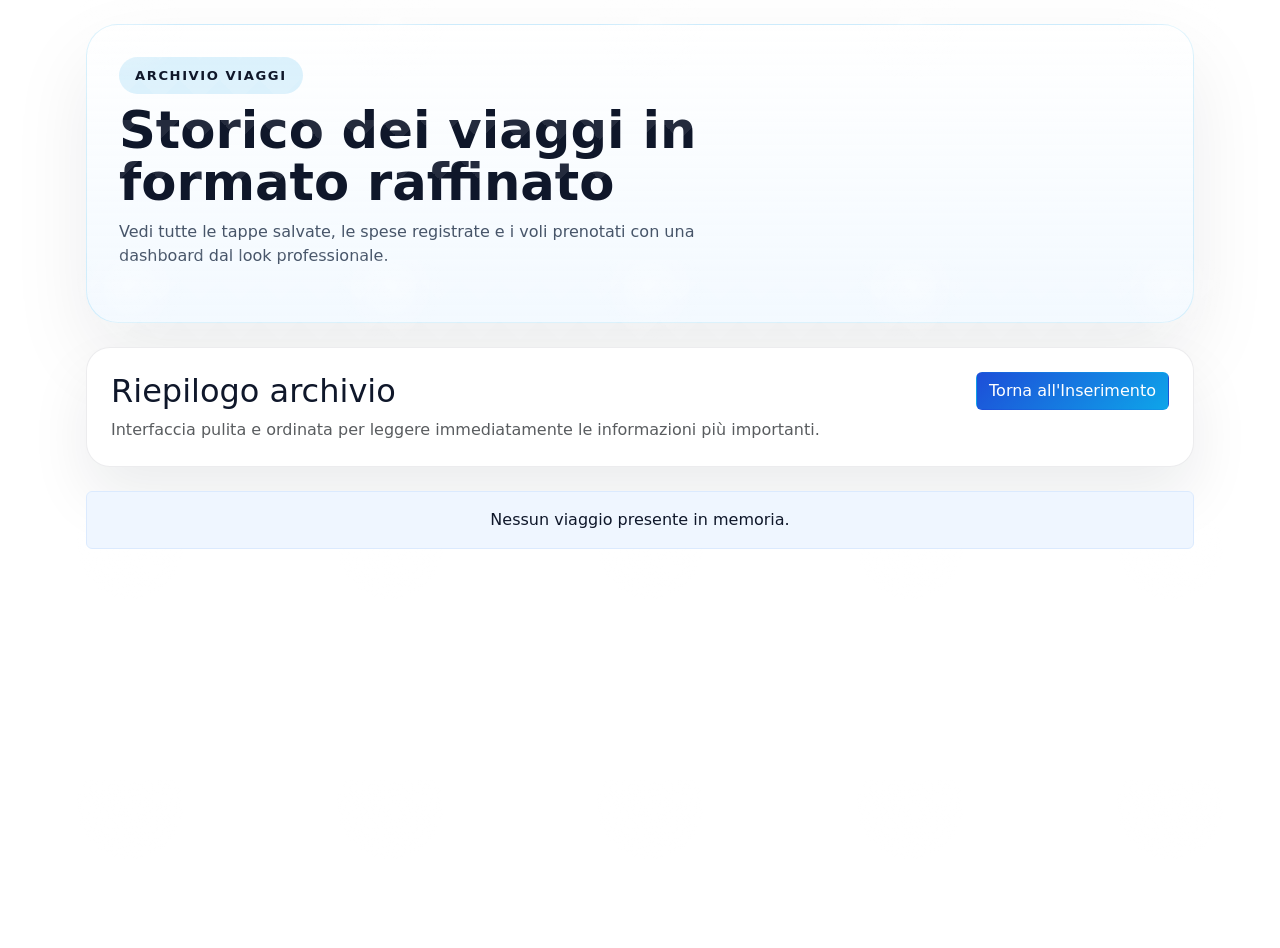
==== archivio.html @ d489d0e7 "Cambio nome file index2.html --> archivio.html" ====
<!DOCTYPE html>
<html lang="it">
<head>
    <meta charset="UTF-8">
    <meta name="viewport" content="width=device-width, initial-scale=1.0">
    <title>Registro Viaggi - Storico</title>
    <!-- Bootstrap 5 -->
    <link href="https://cdn.jsdelivr.net/npm/bootstrap@5.3.3/dist/css/bootstrap.min.css" rel="stylesheet">
    <link href="style.css" rel="stylesheet">
</head>
<body class="container my-4 history-page">

    <header class="hero-panel mb-4">
        <div class="hero-copy">
            <span class="eyebrow">Archivio Viaggi</span>
            <h1>Storico dei viaggi in formato raffinato</h1>
            <p>Vedi tutte le tappe salvate, le spese registrate e i voli prenotati con una dashboard dal look professionale.</p>
        </div>
    </header>

    <section class="card p-4 mb-4">
        <div class="d-flex flex-column flex-md-row justify-content-between align-items-start gap-3">
            <div>
                <h2 class="mb-2">Riepilogo archivio</h2>
                <p class="mb-0 text-muted">Interfaccia pulita e ordinata per leggere immediatamente le informazioni più importanti.</p>
            </div>
            <a href="index.html" class="btn btn-primary align-self-start">Torna all'Inserimento</a>
        </div>
    </section>

    <div id="container2" class="mt-4"></div>

    <script src="script.js"></script>
</body>
</html>
---- style.css ----
/* Stili base per il progetto Registro Viaggi */
:root {
    color-scheme: light;
    --bg-100: #f8fafc;
    --bg-200: #e2e8f0;
    --bg-500: #0f172a;
    --surface: rgba(255, 255, 255, 0.95);
    --surface-strong: #ffffff;
    --accent: #1d4ed8;
    --accent-strong: #0ea5e9;
    --accent-soft: #eff6ff;
    --text: #0f172a;
    --text-muted: #475569;
    --border: rgba(15, 23, 42, 0.08);
    --shadow: 0 30px 60px rgba(15, 23, 42, 0.08);
}

* {
    box-sizing: border-box;
}

html {
    scroll-behavior: smooth;
}

body {
    margin: 0;
    min-height: 100vh;
    font-family: Inter, system-ui, -apple-system, BlinkMacSystemFont, 'Segoe UI', sans-serif;
    color: var(--text);
    background: radial-gradient(circle at top left, rgba(59, 130, 246, 0.18), transparent 24%),
        radial-gradient(circle at 80% 20%, rgba(14, 165, 233, 0.14), transparent 22%),
        linear-gradient(180deg, #f8fafc 0%, #eef2ff 55%, #cfe0ff 100%);
    background-attachment: fixed;
}

body::before {
    content: "";
    position: fixed;
    inset: 0;
    background-image: radial-gradient(circle at 50% 10%, rgba(255,255,255,0.5) 0%, transparent 20%),
        linear-gradient(135deg, rgba(255,255,255,0.14) 25%, transparent 25%),
        linear-gradient(225deg, rgba(255,255,255,0.14) 25%, transparent 25%);
    background-size: 260px 260px, 40px 40px, 40px 40px;
    pointer-events: none;
    opacity: 0.65;
    z-index: 0;
}

body.container.my-4 {
    background: transparent;
}

.container.my-4 {
    max-width: 1140px;
    padding-left: 1rem;
    padding-right: 1rem;
}

.hero-panel {
    display: grid;
    grid-template-columns: minmax(0, 1.65fr) minmax(280px, 1fr);
    gap: 1.5rem;
    align-items: center;
    padding: 2rem;
    margin-bottom: 1.5rem;
    background: linear-gradient(180deg, rgba(255, 255, 255, 0.92), rgba(240, 248, 255, 0.82));
    border: 1px solid rgba(14, 165, 233, 0.16);
    border-radius: 32px;
    box-shadow: 0 34px 80px rgba(15, 23, 42, 0.08);
}

.hero-copy h1 {
    font-size: clamp(2.6rem, 4vw, 3.8rem);
    line-height: 1.02;
    margin: 0.6rem 0 0.7rem;
}

.eyebrow {
    display: inline-flex;
    align-items: center;
    justify-content: center;
    padding: 0.55rem 1rem;
    border-radius: 999px;
    background: rgba(14, 165, 233, 0.14);
    color: #0f172a;
    font-size: 0.82rem;
    font-weight: 700;
    letter-spacing: 0.12em;
    text-transform: uppercase;
}

.hero-copy p {
    max-width: 720px;
    margin-bottom: 1.4rem;
    color: #475569;
    font-size: 1rem;
}

.hero-buttons {
    display: flex;
    flex-wrap: wrap;
    gap: 1rem;
    margin-top: 1.5rem;
}

.hero-buttons .btn {
    min-width: 170px;
}

.hero-return-button {
    background: linear-gradient(135deg, #2563eb 0%, #0891b2 100%);
    border: 1px solid rgba(255, 255, 255, 0.35);
    border-radius: 999px;
    box-shadow: 0 18px 40px rgba(13, 50, 113, 0.18);
    padding: 0.95rem 1.6rem;
    transition: transform 0.2s ease, box-shadow 0.2s ease, filter 0.2s ease;
}

.hero-return-button:hover,
.hero-return-button:focus {
    transform: translateY(-2px);
    box-shadow: 0 22px 48px rgba(13, 50, 113, 0.2);
    filter: brightness(1.05);
}

.hero-visual {
    display: flex;
    justify-content: center;
}

.hero-card {
    width: 100%;
    min-height: 220px;
    padding: 1.8rem;
    background: radial-gradient(circle at top left, rgba(59, 130, 246, 0.16), rgba(255, 255, 255, 0.85));
    border: 1px solid rgba(14, 165, 233, 0.12);
    border-radius: 28px;
    box-shadow: 0 24px 45px rgba(15, 23, 42, 0.07);
}

.hero-card strong {
    display: block;
    font-size: 1.2rem;
    margin-bottom: 0.75rem;
}

.hero-card p {
    margin: 0;
    color: #475569;
    line-height: 1.7;
}

body.index-page {
    background: radial-gradient(circle at 10% 10%, rgba(59, 130, 246, 0.12), transparent 22%),
        radial-gradient(circle at 90% 30%, rgba(14, 165, 233, 0.08), transparent 18%),
        linear-gradient(180deg, #f8fafc 0%, #eef2ff 58%, #dbeafe 100%);
}

body.history-page {
    background: radial-gradient(circle at 15% 20%, rgba(56, 189, 248, 0.12), transparent 24%),
        radial-gradient(circle at 85% 15%, rgba(59, 130, 246, 0.1), transparent 20%),
        linear-gradient(180deg, #f8fafc 0%, #eef2ff 58%, #dbeafe 100%);
}

.action-grid {
    display: grid;
    grid-template-columns: repeat(4, minmax(0, 1fr));
    gap: 1rem;
    margin-bottom: 1.5rem;
}

.action-card {
    display: block;
    min-height: 150px;
    padding: 1.5rem;
    background: rgba(255, 255, 255, 0.92);
    border: 1px solid rgba(15, 23, 42, 0.08);
    border-radius: 24px;
    box-shadow: 0 24px 50px rgba(15, 23, 42, 0.08);
    color: var(--bg-500);
    text-decoration: none;
    transition: transform 0.25s ease, border-color 0.25s ease, box-shadow 0.25s ease;
}

.action-card:hover,
.action-card:focus-visible {
    transform: translateY(-4px);
    border-color: rgba(14, 165, 233, 0.45);
    box-shadow: 0 28px 60px rgba(15, 23, 42, 0.12);
}

.action-card h2 {
    margin-bottom: 0.75rem;
    font-size: 1.15rem;
    font-weight: 700;
}

.action-card p {
    margin: 0;
    color: var(--text-muted);
}

.action-card-secondary {
    background: linear-gradient(180deg, #eff6ff 0%, #ffffff 100%);
}

h1,
h2,
h3,
h4,
h5,
h6 {
    color: var(--bg-500);
    margin-top: 0;
}

h1 {
    font-size: clamp(2rem, 3vw, 2.8rem);
    font-weight: 800;
}

p {
    color: var(--text-muted);
}

.card,
input.form-control,
.input-group .form-control,
.modal-content,
#divCentrale {
    background: var(--surface-strong);
    border: 1px solid var(--border);
    border-radius: 24px;
    box-shadow: var(--shadow);
}

.card {
    padding: 1.75rem;
    overflow: hidden;
}

input.form-control,
.input-group .form-control {
    border-radius: 16px;
    border: 1px solid rgba(148, 163, 184, 0.2);
    padding: 1rem 1.1rem;
    transition: border-color 0.2s ease, box-shadow 0.2s ease;
}

input.form-control:focus,
.input-group .form-control:focus {
    outline: none;
    border-color: var(--accent-strong);
    box-shadow: 0 0 0 4px rgba(14, 165, 233, 0.18);
}

.form-check-input {
    width: 1.25rem;
    height: 1.25rem;
    margin-top: 0.2rem;
}

.btn-primary,
.btn-primary:hover,
.btn-primary:focus {
    background: linear-gradient(135deg, var(--accent) 0%, var(--accent-strong) 100%);
    border-color: transparent;
    color: #fff;
}

.btn-secondary,
.btn-secondary:hover,
.btn-secondary:focus,
.btn-outline-secondary {
    background-color: #ffffff;
    color: var(--accent);
    border-color: var(--accent);
}

.btn-outline-secondary:hover,
.btn-outline-secondary:focus {
    background-color: var(--accent-soft);
}

.btn-success {
    background-color: #10b981;
    border-color: transparent;
    color: #fff;
}

.btn-danger {
    background-color: #ef4444;
    border-color: transparent;
    color: #fff;
}

.btn-warning {
    background-color: #f59e0b;
    border-color: transparent;
    color: #0f172a;
}

.btn.bg-info,
.btn.bg-info:hover,
.btn.bg-info:focus {
    background-color: #0ea5e9 !important;
    border-color: transparent !important;
}

#container2 {
    margin-top: 1.5rem;
}

#container2 .table {
    background: var(--surface-strong);
    border-radius: 18px;
    overflow: hidden;
    width: 100%;
}

table {
    width: 100%;
    border-collapse: collapse;
}

thead {
    background: #0f172a;
    color: #fff;
}

thead th {
    padding: 1rem 1rem;
    text-align: left;
    font-weight: 700;
    letter-spacing: 0.01em;
}

tbody tr {
    transition: background-color 0.2s ease;
}

tbody tr:hover {
    background: #eff6ff;
}

tbody td {
    padding: 1rem;
    border-top: 1px solid rgba(148, 163, 184, 0.12);
}

.alert-secondary {
    background-color: #eff6ff;
    border-color: #dbeafe;
    color: var(--text);
}

.section-title {
    display: inline-flex;
    align-items: center;
    gap: 0.6rem;
    margin-bottom: 1rem;
    font-size: 1.1rem;
    font-weight: 700;
    color: var(--accent);
}

body.login-page {
    min-height: 100vh;
    background: radial-gradient(circle at 20% 10%, rgba(255, 248, 237, 0.92), transparent 28%),
        linear-gradient(180deg, #fff9f1 0%, #f6ecdf 42%, #e8dac8 100%);
    display: flex;
    align-items: center;
    justify-content: center;
    padding: 1.5rem;
}

body.login-page::before {
    content: "";
    position: fixed;
    inset: 0;
    background-image: radial-gradient(circle at 15% 18%, rgba(255, 255, 255, 0.7) 0%, transparent 20%),
        linear-gradient(135deg, rgba(255, 255, 255, 0.18) 12%, transparent 12%),
        linear-gradient(225deg, rgba(255, 255, 255, 0.18) 12%, transparent 12%),
        repeating-linear-gradient(180deg, rgba(126, 89, 41, 0.04) 0, rgba(126, 89, 41, 0.04) 1px, transparent 1px, transparent 22px);
    background-size: 280px 280px, 40px 40px, 40px 40px, 100% 44px;
    pointer-events: none;
    z-index: 0;
}

body.login-page::after {
    content: "✈︎";
    position: fixed;
    right: 2rem;
    bottom: 2rem;
    font-size: 5rem;
    color: rgba(167, 122, 74, 0.16);
    pointer-events: none;
}

#divContainer {
    display: flex;
    justify-content: center;
    align-items: center;
    width: 100%;
    max-width: 1080px;
    position: relative;
    z-index: 1;
}

#divCentrale {
    width: min(480px, 100%);
    background: linear-gradient(180deg, rgba(255, 252, 242, 0.96) 0%, rgba(255, 245, 228, 0.96) 100%);
    border-radius: 36px;
    border: 1px solid rgba(162, 121, 78, 0.28);
    box-shadow: 0 34px 90px rgba(86, 58, 29, 0.14);
    padding: 44px 36px;
    position: relative;
    overflow: hidden;
    text-align: left;
    background-image: radial-gradient(circle at top left, rgba(255, 255, 255, 0.65), transparent 28%),
        linear-gradient(135deg, rgba(210, 180, 140, 0.05) 0%, transparent 40%);
}

#divCentrale::before {
    content: "DIARIO DI VIAGGIO";
    position: absolute;
    top: 18px;
    right: 24px;
    font-size: 0.75rem;
    letter-spacing: 0.22em;
    color: rgba(124, 84, 46, 0.36);
    transform: rotate(8deg);
}

#divCentrale::after {
    content: "✈";
    position: absolute;
    left: -8px;
    top: 16px;
    font-size: 3.5rem;
    color: rgba(173, 124, 64, 0.16);
}

.travel-badge {
    display: inline-flex;
    align-items: center;
    gap: 0.5rem;
    margin-bottom: 1rem;
    font-size: 0.8rem;
    font-weight: 700;
    letter-spacing: 0.16em;
    text-transform: uppercase;
    color: #9a6b3d;
    padding: 0.55rem 0.9rem;
    border-radius: 999px;
    background: rgba(255, 240, 221, 0.85);
    border: 1px solid rgba(155, 109, 57, 0.18);
    box-shadow: inset 0 1px 0 rgba(255, 255, 255, 0.65);
}

#divCentrale h1 {
    margin-top: 0;
    margin-bottom: 0.85rem;
    font-size: clamp(2rem, 4vw, 2.6rem);
    color: #3f2d1d;
}

#divCentrale .subtitle {
    color: #6c5843;
    margin-bottom: 1.75rem;
}

#divCentrale input {
    background: rgba(255, 255, 255, 0.92);
    box-shadow: inset 0 2px 8px rgba(146, 115, 74, 0.08);
}

#loginButton {
    display: inline-flex;
    align-items: center;
    justify-content: center;
    width: 100%;
    border: none;
    border-radius: 999px;
    padding: 16px 22px;
    font-size: 1rem;
    font-weight: 700;
    letter-spacing: 0.08em;
    text-transform: uppercase;
    background: linear-gradient(135deg, #b45309 0%, #f59e0b 100%);
    color: #fff;
    cursor: pointer;
    transition: transform 0.2s ease, box-shadow 0.2s ease, filter 0.2s ease;
    box-shadow: 0 14px 32px rgba(168, 104, 38, 0.24);
}

#loginButton:hover {
    transform: translateY(-1px);
    box-shadow: 0 18px 38px rgba(168, 104, 38, 0.28);
    filter: brightness(1.04);
}

.note {
    color: #5f4f3d;
    background: rgba(255, 249, 237, 0.9);
    border-left: 4px solid rgba(196, 135, 52, 0.8);
    padding: 1rem 1rem 0.9rem;
    border-radius: 18px;
    margin-top: 1rem;
}

.note strong {
    color: #4f3c2a;
}

.login-shell {
    position: relative;
    width: min(100%, 1000px);
    max-width: 1000px;
    display: flex;
    justify-content: center;
    padding: 1.5rem;
    z-index: 1;
}

.login-inner {
    width: 100%;
    display: flex;
    flex-direction: column;
    align-items: center;
    gap: 1rem;
}

.login-wrapper {
    width: 100%;
    display: flex;
    flex-direction: column;
    align-items: center;
}

.title {
    font-family: 'Georgia', serif;
    font-size: clamp(2.5rem, 7vw, 3.8rem);
    margin-bottom: 1.5rem;
    color: #7c4a1b;
    text-shadow: 2px 2px 10px rgba(124, 74, 27, 0.16);
}

.subtitle {
    color: var(--text-muted);
    margin-bottom: 1.75rem;
}

.field {
    width: 100%;
}

#divCentrale input {
    width: 100%;
    border: 1px solid rgba(164, 142, 119, 0.45);
    border-radius: 18px;
    padding: 14px 16px;
    font-size: 1rem;
    background: rgba(255, 255, 255, 0.95);
    color: #3c3528;
    transition: border-color 0.2s ease, box-shadow 0.2s ease;
}

#divCentrale input:focus {
    outline: none;
    border-color: #d98f55;
    box-shadow: 0 0 0 4px rgba(217, 143, 85, 0.15);
}

#loginButton {
    display: inline-flex;
    align-items: center;
    justify-content: center;
    width: 100%;
    border: none;
    border-radius: 999px;
    padding: 16px 22px;
    font-size: 1rem;
    font-weight: 700;
    letter-spacing: 0.08em;
    text-transform: uppercase;
    background: linear-gradient(135deg, #d96f32 0%, #ca8a51 100%);
    color: #fff;
    cursor: pointer;
    transition: transform 0.2s ease, box-shadow 0.2s ease;
    box-shadow: 0 14px 32px rgba(217, 111, 50, 0.24);
}

#loginButton:hover {
    transform: translateY(-1px);
    box-shadow: 0 20px 38px rgba(217, 111, 50, 0.28);
}

@media (max-width: 900px) {
    .container.my-4 {
        padding-left: 1rem;
        padding-right: 1rem;
    }

    .hero-panel {
        grid-template-columns: 1fr;
        padding: 1.5rem;
    }

    .hero-visual {
        justify-content: flex-start;
    }

    .action-grid {
        grid-template-columns: repeat(2, minmax(0, 1fr));
    }

    .card,
    #divCentrale,
    .input-group {
        border-radius: 20px;
    }

    .input-group .form-control,
    .input-group .btn,
    .btn {
        width: 100%;
    }

    .input-group {
        flex-direction: column;
    }
}

@media (max-width: 640px) {
    .action-grid {
        grid-template-columns: 1fr;
    }

    body {
        background: #f8fafc;
    }

    h1 {
        font-size: 2rem;
    }

    .card {
        padding: 1.25rem;
    }

    .mb-4,
    .mb-5,
    .mt-4 {
        margin-bottom: 1rem !important;
    }

    .btn {
        padding: 0.95rem 1.1rem;
        font-size: 0.95rem;
    }

    #container2 .table,
    .card,
    #divCentrale {
        border-radius: 18px;
    }
}
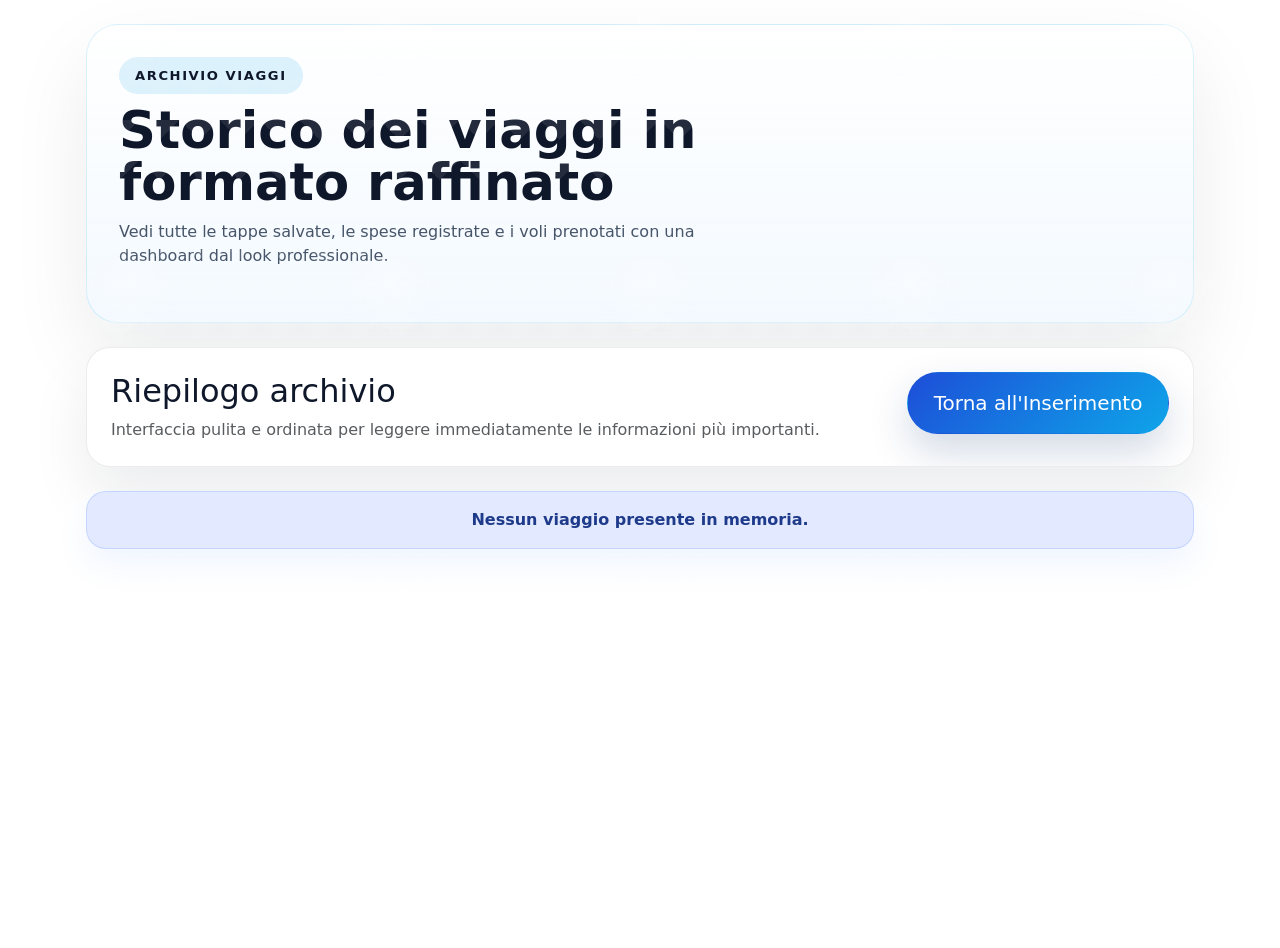
==== commit 8aeede7b: "Fase finale progetto, CSS Finalizzato" ====
--- a/archivio.html
+++ b/archivio.html
@@ -24,7 +24,7 @@
                 <h2 class="mb-2">Riepilogo archivio</h2>
                 <p class="mb-0 text-muted">Interfaccia pulita e ordinata per leggere immediatamente le informazioni più importanti.</p>
             </div>
-            <a href="index.html" class="btn btn-primary align-self-start">Torna all'Inserimento</a>
+            <a href="index.html" class="btn btn-primary btn-lg hero-return-button">Torna all'Inserimento</a>
         </div>
     </section>
 
--- a/style.css
+++ b/style.css
@@ -205,6 +205,27 @@
     background: linear-gradient(180deg, #eff6ff 0%, #ffffff 100%);
 }
 
+.ai-card {
+    background: linear-gradient(180deg, rgba(236, 255, 255, 0.95), #ffffff 100%);
+    border: 1px solid rgba(14, 165, 233, 0.16);
+    box-shadow: 0 24px 40px rgba(15, 23, 42, 0.08);
+}
+
+#geminiOutput {
+    min-height: 140px;
+    border-radius: 20px;
+    padding: 1rem;
+    background: rgba(248, 250, 255, 0.92);
+    border: 1px solid rgba(148, 163, 184, 0.18);
+}
+
+#geminiOutput pre {
+    white-space: pre-wrap;
+    word-break: break-word;
+    margin: 0;
+    color: #1f2937;
+}
+
 h1,
 h2,
 h3,
@@ -233,6 +254,7 @@
     border: 1px solid var(--border);
     border-radius: 24px;
     box-shadow: var(--shadow);
+    padding: 20px;
 }
 
 .card {
@@ -349,10 +371,82 @@
     border-top: 1px solid rgba(148, 163, 184, 0.12);
 }
 
+.alert {
+    padding: 1rem 1.1rem;
+    border-radius: 20px;
+    margin-bottom: 1rem;
+    font-weight: 600;
+    border: 1px solid transparent;
+    box-shadow: 0 16px 32px rgba(59, 130, 246, 0.08);
+    line-height: 1.5;
+}
+
 .alert-secondary {
-    background-color: #eff6ff;
-    border-color: #dbeafe;
-    color: var(--text);
+    background-color: rgba(226, 232, 255, 0.95);
+    border-color: rgba(59, 130, 246, 0.18);
+    color: #1e3a8a;
+}
+
+.alert-success {
+    background-color: rgba(217, 239, 255, 0.95);
+    border-color: rgba(59, 130, 246, 0.18);
+    color: #0f172a;
+}
+
+.alert-info {
+    background-color: rgba(219, 234, 254, 0.95);
+    border-color: rgba(37, 99, 235, 0.24);
+    color: #1d4ed8;
+}
+
+.alert-warning {
+    background-color: rgba(254, 243, 199, 0.95);
+    border-color: rgba(245, 158, 11, 0.24);
+    color: #92400e;
+}
+
+.alert-danger {
+    background-color: rgba(254, 215, 215, 0.95);
+    border-color: rgba(220, 38, 38, 0.24);
+    color: #991b1b;
+}
+
+.custom-alert-container {
+    position: fixed;
+    top: 1rem;
+    left: 50%;
+    transform: translateX(-50%);
+    width: min(92vw, 520px);
+    display: flex;
+    flex-direction: column;
+    gap: 0.75rem;
+    z-index: 9999;
+    pointer-events: none;
+}
+
+.custom-alert {
+    pointer-events: auto;
+    opacity: 0;
+    transform: translateY(-10px);
+    animation: slideIn 0.18s ease forwards;
+    transition: opacity 0.2s ease, transform 0.2s ease;
+}
+
+.custom-alert.hide {
+    opacity: 0;
+    transform: translateY(-14px);
+    transition: opacity 0.2s ease, transform 0.2s ease;
+}
+
+@keyframes slideIn {
+    from {
+        opacity: 0;
+        transform: translateY(-10px);
+    }
+    to {
+        opacity: 1;
+        transform: translateY(0);
+    }
 }
 
 .section-title {
@@ -367,8 +461,8 @@
 
 body.login-page {
     min-height: 100vh;
-    background: radial-gradient(circle at 20% 10%, rgba(255, 248, 237, 0.92), transparent 28%),
-        linear-gradient(180deg, #fff9f1 0%, #f6ecdf 42%, #e8dac8 100%);
+    background: radial-gradient(circle at 20% 10%, rgba(59, 130, 246, 0.18), transparent 28%),
+        linear-gradient(180deg, #f8fafc 0%, #eef2ff 42%, #dbeafe 100%);
     display: flex;
     align-items: center;
     justify-content: center;
@@ -380,10 +474,9 @@
     position: fixed;
     inset: 0;
     background-image: radial-gradient(circle at 15% 18%, rgba(255, 255, 255, 0.7) 0%, transparent 20%),
-        linear-gradient(135deg, rgba(255, 255, 255, 0.18) 12%, transparent 12%),
-        linear-gradient(225deg, rgba(255, 255, 255, 0.18) 12%, transparent 12%),
-        repeating-linear-gradient(180deg, rgba(126, 89, 41, 0.04) 0, rgba(126, 89, 41, 0.04) 1px, transparent 1px, transparent 22px);
-    background-size: 280px 280px, 40px 40px, 40px 40px, 100% 44px;
+        linear-gradient(135deg, rgba(59, 130, 246, 0.08) 12%, transparent 12%),
+        linear-gradient(225deg, rgba(59, 130, 246, 0.08) 12%, transparent 12%);
+    background-size: 280px 280px, 40px 40px, 40px 40px;
     pointer-events: none;
     z-index: 0;
 }
@@ -394,7 +487,7 @@
     right: 2rem;
     bottom: 2rem;
     font-size: 5rem;
-    color: rgba(167, 122, 74, 0.16);
+    color: rgba(37, 99, 235, 0.16);
     pointer-events: none;
 }
 
@@ -410,16 +503,16 @@
 
 #divCentrale {
     width: min(480px, 100%);
-    background: linear-gradient(180deg, rgba(255, 252, 242, 0.96) 0%, rgba(255, 245, 228, 0.96) 100%);
+    background: linear-gradient(180deg, rgba(255, 255, 255, 0.98) 0%, rgba(239, 246, 255, 0.96) 100%);
     border-radius: 36px;
-    border: 1px solid rgba(162, 121, 78, 0.28);
-    box-shadow: 0 34px 90px rgba(86, 58, 29, 0.14);
+    border: 1px solid rgba(59, 130, 246, 0.18);
+    box-shadow: 0 34px 90px rgba(59, 130, 246, 0.12);
     padding: 44px 36px;
     position: relative;
     overflow: hidden;
     text-align: left;
-    background-image: radial-gradient(circle at top left, rgba(255, 255, 255, 0.65), transparent 28%),
-        linear-gradient(135deg, rgba(210, 180, 140, 0.05) 0%, transparent 40%);
+    background-image: radial-gradient(circle at top left, rgba(59, 130, 246, 0.12), transparent 28%),
+        linear-gradient(135deg, rgba(59, 130, 246, 0.06) 0%, transparent 40%);
 }
 
 #divCentrale::before {
@@ -429,7 +522,7 @@
     right: 24px;
     font-size: 0.75rem;
     letter-spacing: 0.22em;
-    color: rgba(124, 84, 46, 0.36);
+    color: rgba(37, 99, 235, 0.28);
     transform: rotate(8deg);
 }
 
@@ -439,7 +532,7 @@
     left: -8px;
     top: 16px;
     font-size: 3.5rem;
-    color: rgba(173, 124, 64, 0.16);
+    color: rgba(37, 99, 235, 0.12);
 }
 
 .travel-badge {
@@ -451,11 +544,11 @@
     font-weight: 700;
     letter-spacing: 0.16em;
     text-transform: uppercase;
-    color: #9a6b3d;
+    color: #1d4ed8;
     padding: 0.55rem 0.9rem;
     border-radius: 999px;
-    background: rgba(255, 240, 221, 0.85);
-    border: 1px solid rgba(155, 109, 57, 0.18);
+    background: rgba(219, 234, 254, 0.85);
+    border: 1px solid rgba(59, 130, 246, 0.18);
     box-shadow: inset 0 1px 0 rgba(255, 255, 255, 0.65);
 }
 
@@ -463,17 +556,24 @@
     margin-top: 0;
     margin-bottom: 0.85rem;
     font-size: clamp(2rem, 4vw, 2.6rem);
-    color: #3f2d1d;
+    color: #1e3a8a;
 }
 
 #divCentrale .subtitle {
-    color: #6c5843;
+    color: #475569;
     margin-bottom: 1.75rem;
 }
 
 #divCentrale input {
-    background: rgba(255, 255, 255, 0.92);
-    box-shadow: inset 0 2px 8px rgba(146, 115, 74, 0.08);
+    background: rgba(255, 255, 255, 0.96);
+    box-shadow: inset 0 2px 8px rgba(59, 130, 246, 0.08);
+    border: 1px solid rgba(148, 163, 184, 0.4);
+}
+
+#divCentrale input:focus {
+    outline: none;
+    border-color: #2563eb;
+    box-shadow: 0 0 0 4px rgba(59, 130, 246, 0.12);
 }
 
 #loginButton {
@@ -488,30 +588,30 @@
     font-weight: 700;
     letter-spacing: 0.08em;
     text-transform: uppercase;
-    background: linear-gradient(135deg, #b45309 0%, #f59e0b 100%);
+    background: linear-gradient(135deg, #2563eb 0%, #0891b2 100%);
     color: #fff;
     cursor: pointer;
     transition: transform 0.2s ease, box-shadow 0.2s ease, filter 0.2s ease;
-    box-shadow: 0 14px 32px rgba(168, 104, 38, 0.24);
+    box-shadow: 0 14px 32px rgba(37, 99, 235, 0.24);
 }
 
 #loginButton:hover {
     transform: translateY(-1px);
-    box-shadow: 0 18px 38px rgba(168, 104, 38, 0.28);
+    box-shadow: 0 18px 38px rgba(37, 99, 235, 0.28);
     filter: brightness(1.04);
 }
 
 .note {
-    color: #5f4f3d;
-    background: rgba(255, 249, 237, 0.9);
-    border-left: 4px solid rgba(196, 135, 52, 0.8);
+    color: #1e3a8a;
+    background: rgba(226, 232, 255, 0.95);
+    border-left: 4px solid rgba(59, 130, 246, 0.8);
     padding: 1rem 1rem 0.9rem;
     border-radius: 18px;
     margin-top: 1rem;
 }
 
 .note strong {
-    color: #4f3c2a;
+    color: #1d4ed8;
 }
 
 .login-shell {
@@ -540,61 +640,48 @@
 }
 
 .title {
-    font-family: 'Georgia', serif;
+    font-family: inherit;
+    font-weight: 800;
     font-size: clamp(2.5rem, 7vw, 3.8rem);
+    margin-bottom: 1.3rem;
+    color: #1e3a8a;
+    letter-spacing: 0.08em;
+    text-shadow: 1px 1px 10px rgba(37, 99, 235, 0.14);
+}
+
+.subtitle {
+    color: #6c5843;
     margin-bottom: 1.5rem;
-    color: #7c4a1b;
-    text-shadow: 2px 2px 10px rgba(124, 74, 27, 0.16);
-}
-
-.subtitle {
-    color: var(--text-muted);
-    margin-bottom: 1.75rem;
+    line-height: 1.7;
 }
 
 .field {
     width: 100%;
-}
-
-#divCentrale input {
+    margin-bottom: 0.95rem;
+    display: block;
+}
+
+.field input {
     width: 100%;
     border: 1px solid rgba(164, 142, 119, 0.45);
     border-radius: 18px;
-    padding: 14px 16px;
+    padding: 16px 18px;
     font-size: 1rem;
-    background: rgba(255, 255, 255, 0.95);
+    background: rgba(255, 255, 255, 0.96);
     color: #3c3528;
-    transition: border-color 0.2s ease, box-shadow 0.2s ease;
-}
-
-#divCentrale input:focus {
+    box-shadow: inset 0 2px 10px rgba(146, 115, 74, 0.06);
+    transition: border-color 0.2s ease, box-shadow 0.2s ease, background 0.2s ease;
+}
+
+.field input:focus {
     outline: none;
-    border-color: #d98f55;
-    box-shadow: 0 0 0 4px rgba(217, 143, 85, 0.15);
-}
-
-#loginButton {
-    display: inline-flex;
-    align-items: center;
-    justify-content: center;
-    width: 100%;
-    border: none;
-    border-radius: 999px;
-    padding: 16px 22px;
-    font-size: 1rem;
-    font-weight: 700;
-    letter-spacing: 0.08em;
-    text-transform: uppercase;
-    background: linear-gradient(135deg, #d96f32 0%, #ca8a51 100%);
-    color: #fff;
-    cursor: pointer;
-    transition: transform 0.2s ease, box-shadow 0.2s ease;
-    box-shadow: 0 14px 32px rgba(217, 111, 50, 0.24);
-}
-
-#loginButton:hover {
-    transform: translateY(-1px);
-    box-shadow: 0 20px 38px rgba(217, 111, 50, 0.28);
+    border-color: #c08441;
+    box-shadow: inset 0 2px 12px rgba(146, 115, 74, 0.12), 0 0 0 4px rgba(244, 219, 156, 0.18);
+    background: #fff;
+}
+
+.field input::placeholder {
+    color: rgba(92, 63, 40, 0.5);
 }
 
 @media (max-width: 900px) {
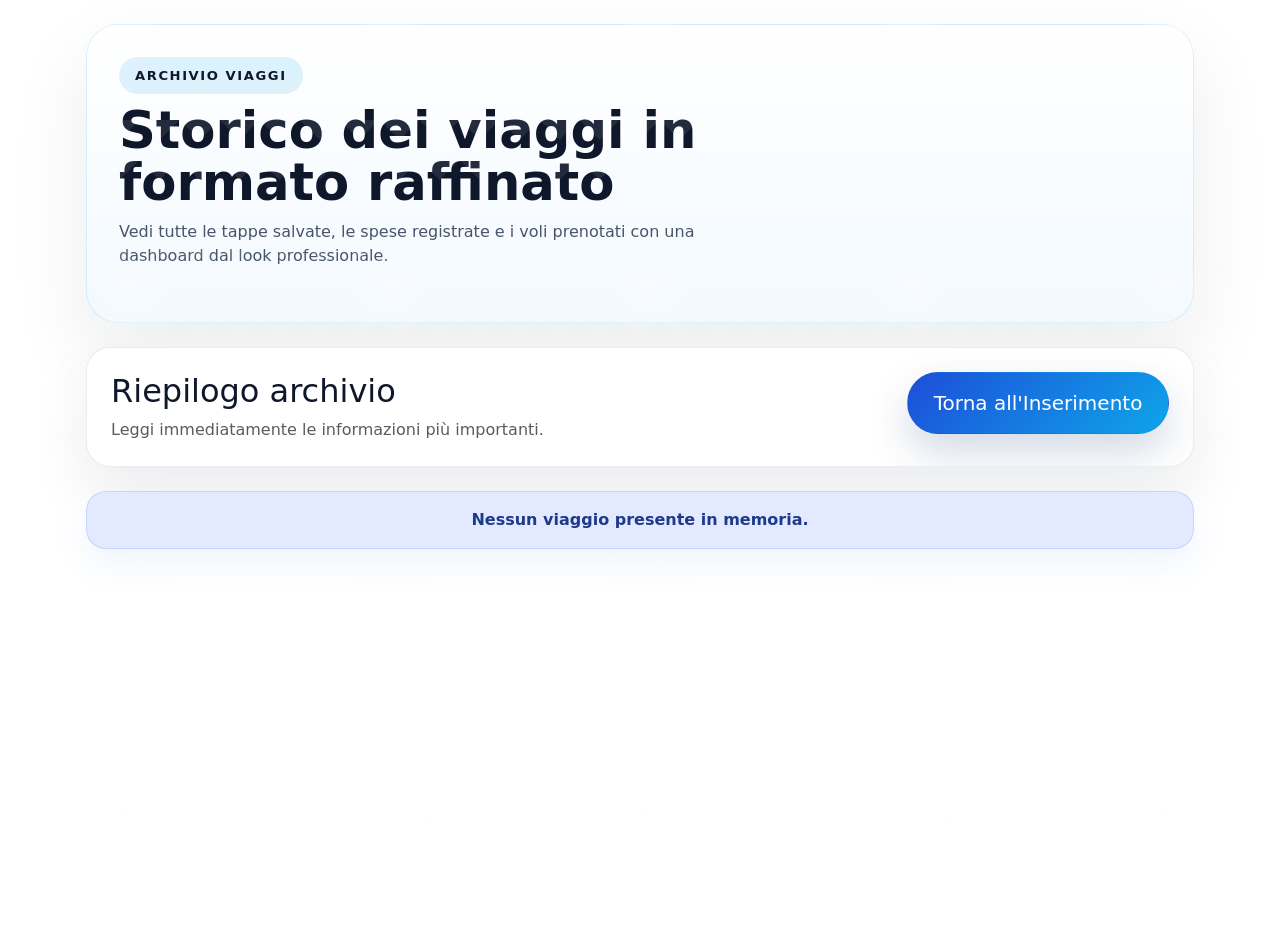
==== commit 6a0a3bea: "Progetto terminato" ====
--- a/archivio.html
+++ b/archivio.html
@@ -22,7 +22,7 @@
         <div class="d-flex flex-column flex-md-row justify-content-between align-items-start gap-3">
             <div>
                 <h2 class="mb-2">Riepilogo archivio</h2>
-                <p class="mb-0 text-muted">Interfaccia pulita e ordinata per leggere immediatamente le informazioni più importanti.</p>
+                <p class="mb-0 text-muted">Leggi immediatamente le informazioni più importanti.</p>
             </div>
             <a href="index.html" class="btn btn-primary btn-lg hero-return-button">Torna all'Inserimento</a>
         </div>
